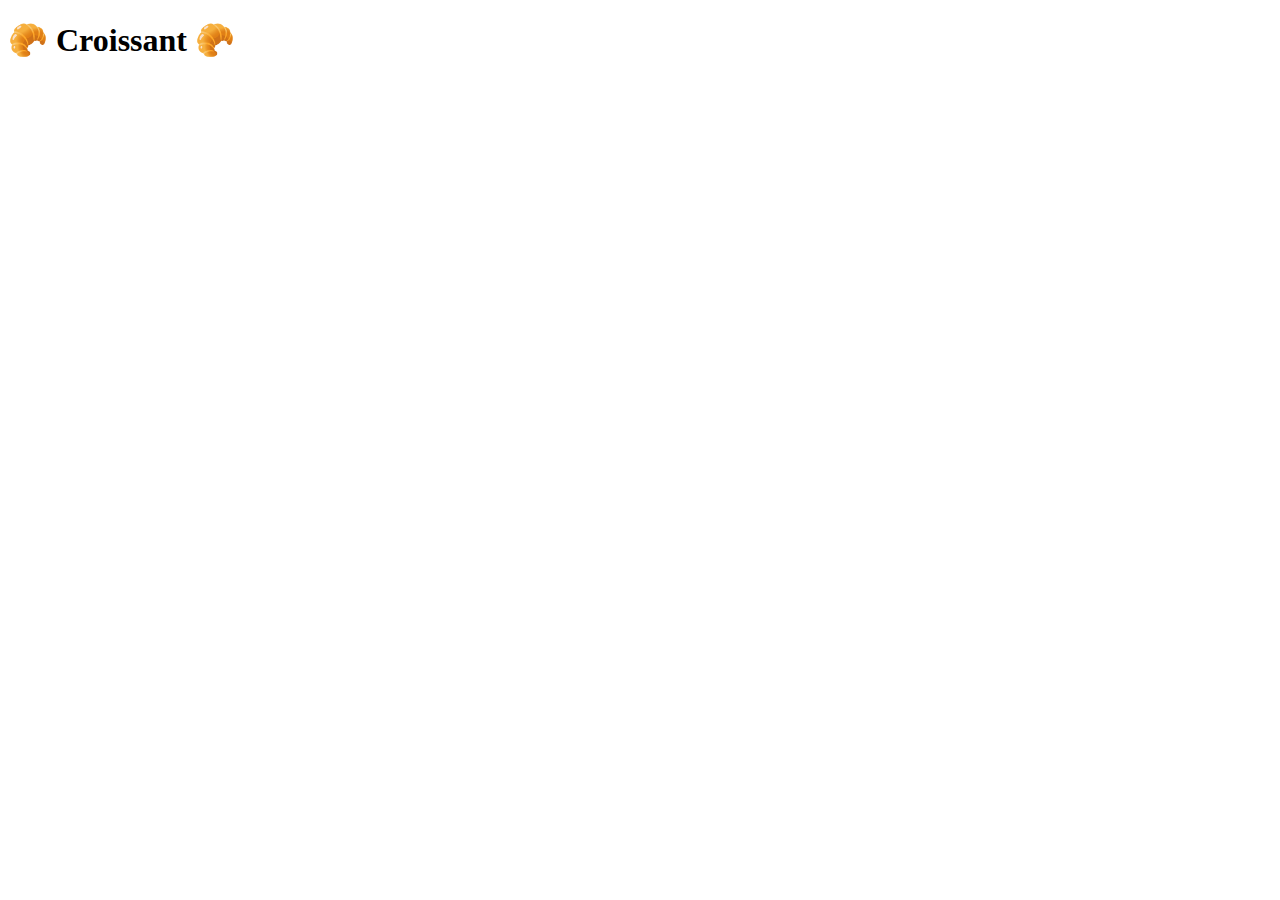
==== src/index.html @ 433adf64 "Created structure of file" ====
<!DOCTYPE html>
<html lang="en">
  <head>
    <meta charset="UTF-8" />
    <meta http-equiv="X-UA-Compatible" content="IE=edge" />
    <meta name="viewport" content="width=device-width, initial-scale=1.0" />
    <title>Document</title>
  </head>
  <body>
    <h1>🥐 Croissant 🥐</h1>
  </body>
</html>
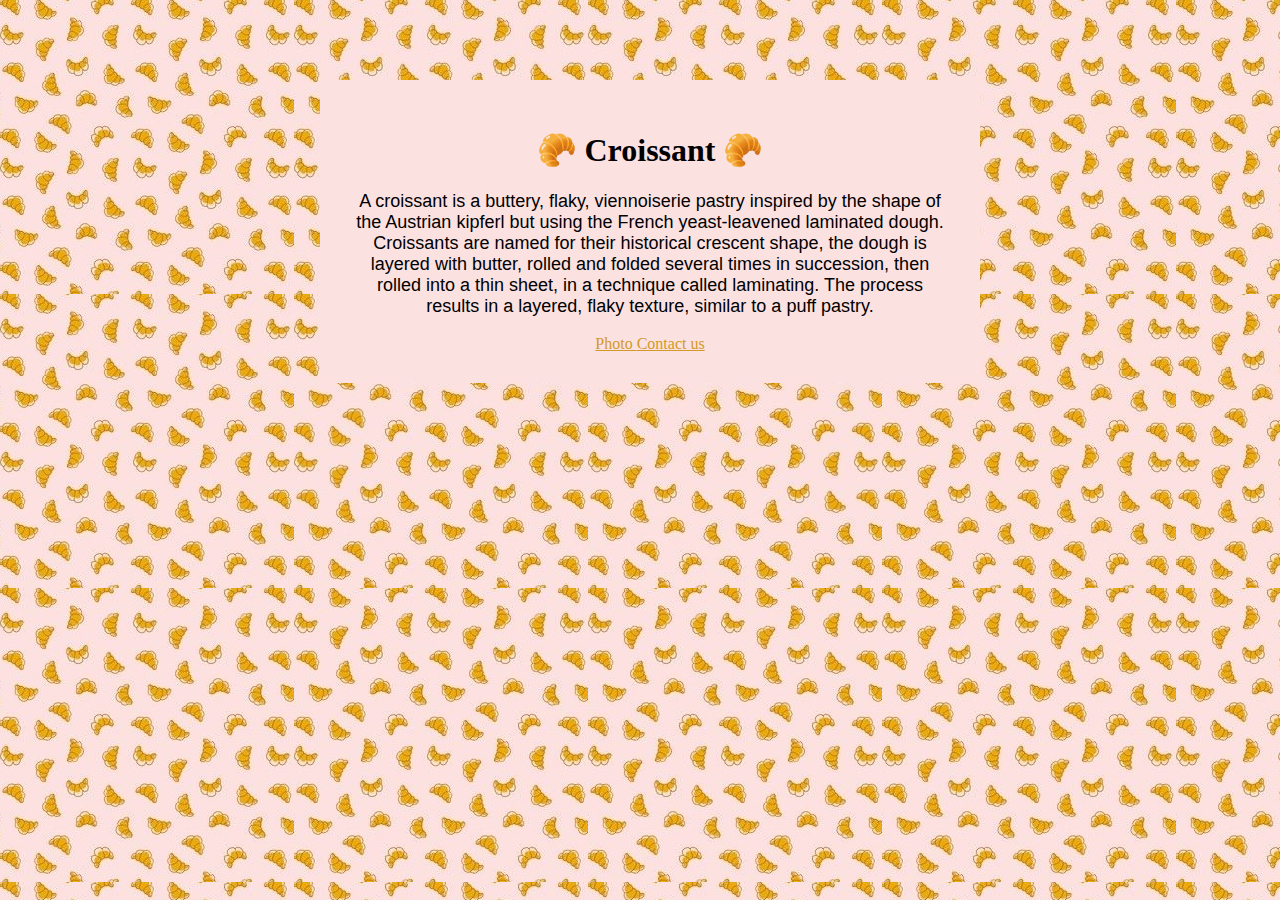
==== commit 47f8210e: "Added content and styling" ====
--- a/src/index.html
+++ b/src/index.html
@@ -4,9 +4,23 @@
     <meta charset="UTF-8" />
     <meta http-equiv="X-UA-Compatible" content="IE=edge" />
     <meta name="viewport" content="width=device-width, initial-scale=1.0" />
+    <link rel="stylesheet" href="/src/style.css" />
     <title>Document</title>
   </head>
   <body>
-    <h1>🥐 Croissant 🥐</h1>
+    <div class="box">
+      <h1>🥐 Croissant 🥐</h1>
+      <p>
+        A croissant is a buttery, flaky, viennoiserie pastry inspired by the
+        shape of the Austrian kipferl but using the French yeast-leavened
+        laminated dough. Croissants are named for their historical crescent
+        shape, the dough is layered with butter, rolled and folded several times
+        in succession, then rolled into a thin sheet, in a technique called
+        laminating. The process results in a layered, flaky texture, similar to
+        a puff pastry.
+      </p>
+      <a href="/image/photo.html">Photo </a>
+      <a href="/src/contact.html">Contact us</a>
+    </div>
   </body>
 </html>
--- a/src/style.css
+++ b/src/style.css
@@ -0,0 +1,30 @@
+body {
+  background-image: url(/image/Background.jpg);
+  max-width: 800px;
+  margin: auto;
+}
+.box {
+  display: block;
+  text-align: center;
+  background-color: #fce1e1;
+  width: 600px;
+  margin: 80px;
+  padding: 30px;
+  border-radius: 5px;
+}
+p {
+  font-size: 18px;
+  font-family: "Gill Sans", "Gill Sans MT", Calibri, "Trebuchet MS", sans-serif;
+}
+img {
+  border-radius: 5px;
+  display: block;
+  margin-left: auto;
+  margin-right: auto;
+  margin-bottom: 30px;
+  max-width: 150px;
+}
+a {
+  text-decoration: underline;
+  color: #d29928;
+}
